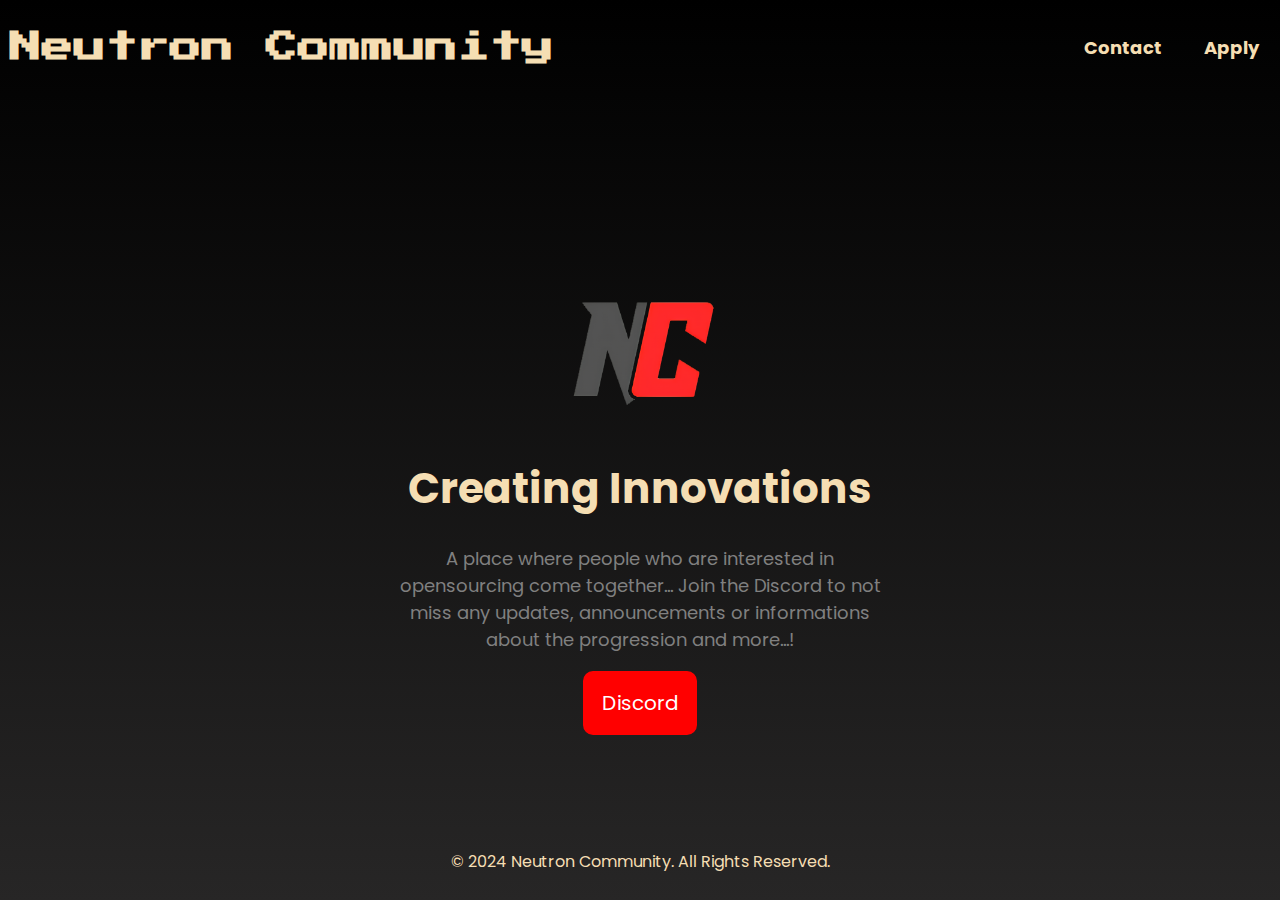
==== index.html @ c431fe49 "Update index.html" ====
<!DOCTYPE html>
<html lang="en">
<head>
    <meta charset="UTF-8">
    <meta name="viewport" content="width=device-width, initial-scale=1.0">
    <link rel="stylesheet" href="style.css">
    <link href='https://unpkg.com/boxicons@2.1.4/css/boxicons.min.css' rel='stylesheet'>
    <link rel="shortcut icon" type="image/x-icon" href="assets/neutron_community.png">
    <title>Neutron Community</title>
    <style>
        @import url('https://fonts.googleapis.com/css2?family=Press+Start+2P&display=swap');
        @import url('https://fonts.googleapis.com/css2?family=Poppins:ital,wght@0,100;0,200;0,300;0,400;0,500;0,600;0,700;0,800;0,900&display=swap');

        body {
            background: linear-gradient(black, rgb(39, 38, 38));
            background-repeat: no-repeat;
            background-attachment: fixed;
            margin: 0;
            font-family: "Poppins", sans-serif;
            display: flex;
            flex-direction: column;
            min-height: 100vh;
        }

        #title {
            font-family: "Press Start 2P", sans-serif;
            color: wheat;
        }

        header {
            top: 0;
            left: 0;
            right: 0;
            background-clip: padding-box;
            padding: 10px;
            display: flex;
            justify-content: space-between;
            align-items: center;
            width: 100%;
            z-index: 1000;
            box-sizing: border-box;
        }

        .heading {
            display: flex;
        }

        .header-links {
            display: flex;
            justify-content: flex-end;
            gap: 20px;
        }

        .header-links a {
            font-size: large;
            font-weight: bold;
            font-family: "Poppins", sans-serif;
            color: wheat;
            text-decoration: none;
            padding: 10px;
            box-sizing: border-box;
            border: 1px transparent solid;
            transition: color 0.3s, border 0.3s;
        }

        .header-links a:hover {
            background-color: wheat;
            border: 1px solid wheat;
            border-radius: 5%;
            color: black;
        }

        main {
            display: flex;
            justify-content: center;
            align-items:first baseline;
            flex: 1;
            padding: 20px;
            box-sizing: border-box;
        }

        .main-content {
            display: flex;
            flex-direction: column;
            align-items: center;
            text-align: center;
        }

        .maintextbox {
            max-width: 500px;
            font-family: "Poppins";
            font-weight: bolder;
            font-size: 35px;
        }

        .mainimage {
            max-width: 300px;
            width: 300px;
            height: auto;
            margin-top: 100px;
            margin-bottom: -100px;
        }

        .title {
            color: wheat;
            font-size: 1.2em;
        }

        .subtextbox {
            font-size: large;
            margin-top: -35px;
            width: 500px;
            color: gray;
        }

        .link-box {
            width: 110px;
            height: 60px;
            background-color: #FF0000;
            color: white;
            display: flex;
            justify-content: center;
            align-items: center;
            text-decoration: none;
            font-size: 20px;
            border-radius: 10px;
            position: relative;
            overflow: hidden;
            transition: all 0.3s ease;
            border: 2px solid red;
        }
        
        .link-box::before {
            content: "";
            position: absolute;
            top: 0;
            left: 0;
            width: 100%;
            height: 100%;
            background-color: rgba(255, 255, 255, 0.3);
            transform: translateX(-100%);
            transition: transform 0.5s ease;
        }

        .link-box:hover {
            background-color: black;
            color: white;
            border: 2px solid red;
        }

        .link-box:hover::before {
            transform: translateX(0);
        }

        footer {
            font-family: "Poppins", sans-serif;
            color: wheat;
            text-align: center;
            padding: 10px;
        }
    </style>
</head>
<body>
    <header>
        <div class="heading">
            <h1 id="title">Neutron Community</h1>
        </div>
        <div class="header-links">
            <a href="contact/contact.html">Contact</a>
            <a href="apply/apply.html">Apply</a>
        </div>
    </header>
    <main>
        <div class="main-content">
            <img src="assets/neutron_community.png" alt="Neutron Community Logo" class="mainimage">
            <div class="maintextbox">
                <p class="title">Creating Innovations</p>
            </div>
            <div class="subtextbox">
                <p class="subtitle">A place where people who are interested in opensourcing come together... Join the Discord to not miss any updates, announcements or informations about the progression and more...! </p>
            </div>
            <a href="https://discord.gg/m6Mf3HGQsh" target="_blank" class="link-box">
                <p>Discord</p>
            </a>
        </div>
    </main>
    <footer>
        <p>&copy; 2024 Neutron Community. All Rights Reserved.</p>
    </footer>
</body>
</html>
---- style.css ----
@import url('https://fonts.googleapis.com/css2?family=Press+Start+2P&display=swap');
@import url('https://fonts.googleapis.com/css2?family=Poppins:ital,wght@0,100;0,200;0,300;0,400;0,500;0,600;0,700;0,800;0,900&display=swap');
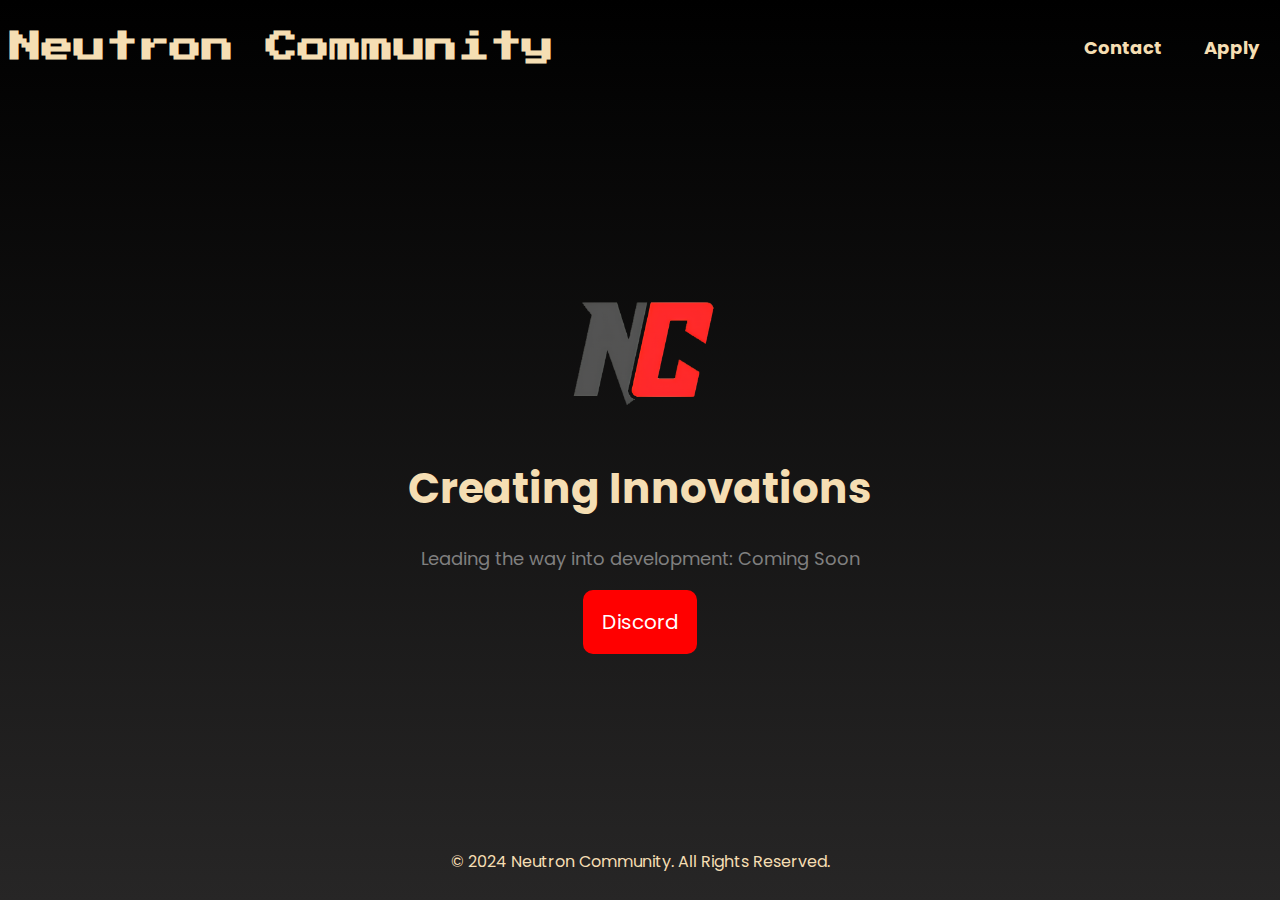
==== commit 4898f8b1: "Update index.html" ====
--- a/index.html
+++ b/index.html
@@ -60,7 +60,7 @@
             padding: 10px;
             box-sizing: border-box;
             border: 1px transparent solid;
-            transition: color 0.3s, border 0.3s;
+            transition: color 1.0s, border 1.0s;
         }
 
         .header-links a:hover {
@@ -126,7 +126,7 @@
             border-radius: 10px;
             position: relative;
             overflow: hidden;
-            transition: all 0.3s ease;
+            transition: all 0.6s ease;
             border: 2px solid red;
         }
         
@@ -177,7 +177,7 @@
                 <p class="title">Creating Innovations</p>
             </div>
             <div class="subtextbox">
-                <p class="subtitle">A place where people who are interested in opensourcing come together... Join the Discord to not miss any updates, announcements or informations about the progression and more...! </p>
+                <p class="subtitle">Leading the way into development: Coming Soon</p>
             </div>
             <a href="https://discord.gg/m6Mf3HGQsh" target="_blank" class="link-box">
                 <p>Discord</p>
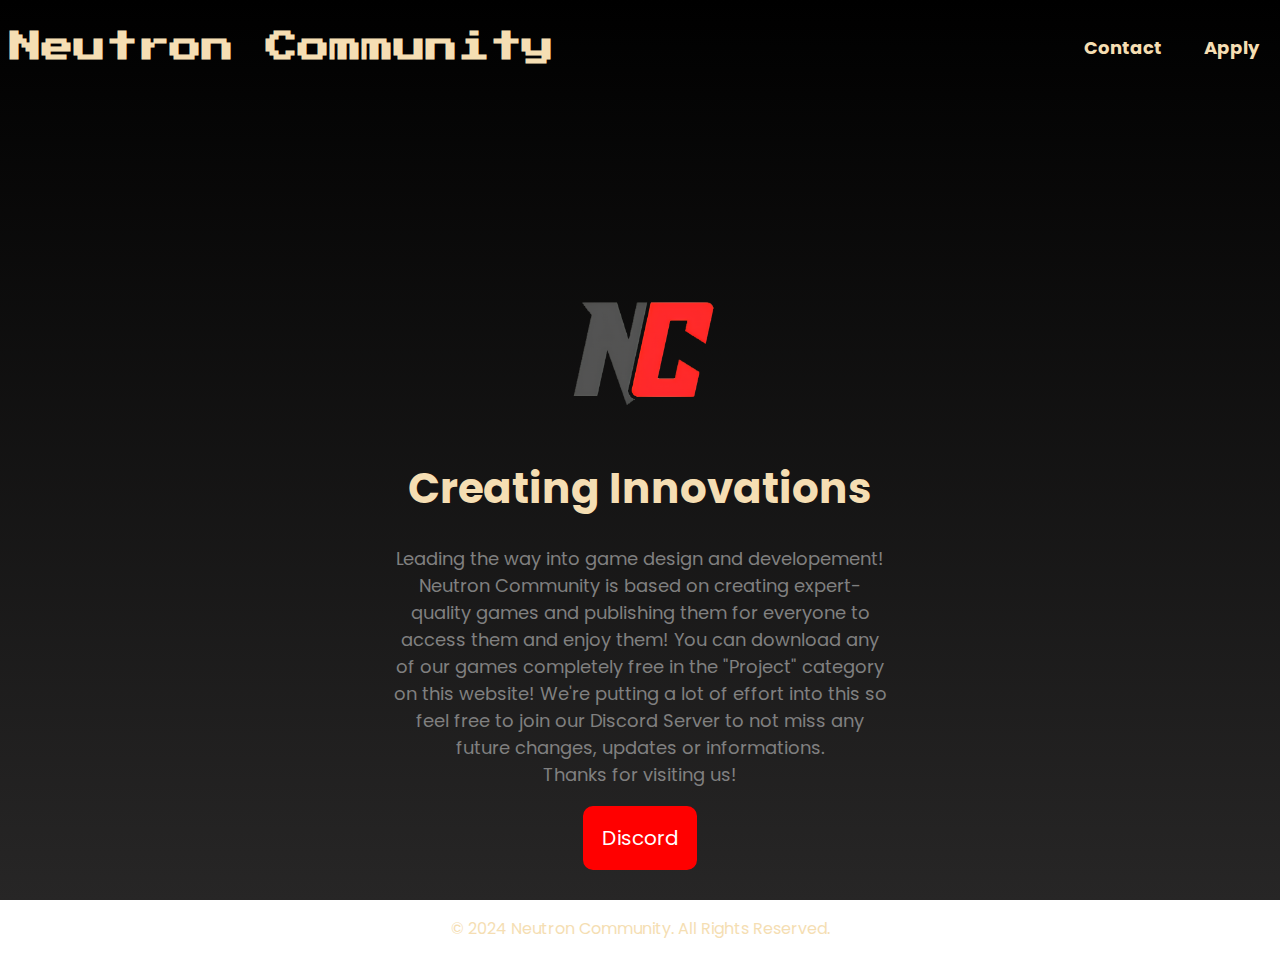
==== commit 59da1ce0: "Update index.html" ====
--- a/index.html
+++ b/index.html
@@ -177,7 +177,7 @@
                 <p class="title">Creating Innovations</p>
             </div>
             <div class="subtextbox">
-                <p class="subtitle">Leading the way into development: Coming Soon</p>
+                <p class="subtitle">Leading the way into game design and developement!<br> Neutron Community is based on creating expert-quality games and publishing them for everyone to access them and enjoy them! You can download any of our games completely free in the "Project" category on this website! We're putting a lot of effort into this so feel free to join our Discord Server to not miss any future changes, updates or informations.<br> Thanks for visiting us!</p>
             </div>
             <a href="https://discord.gg/m6Mf3HGQsh" target="_blank" class="link-box">
                 <p>Discord</p>
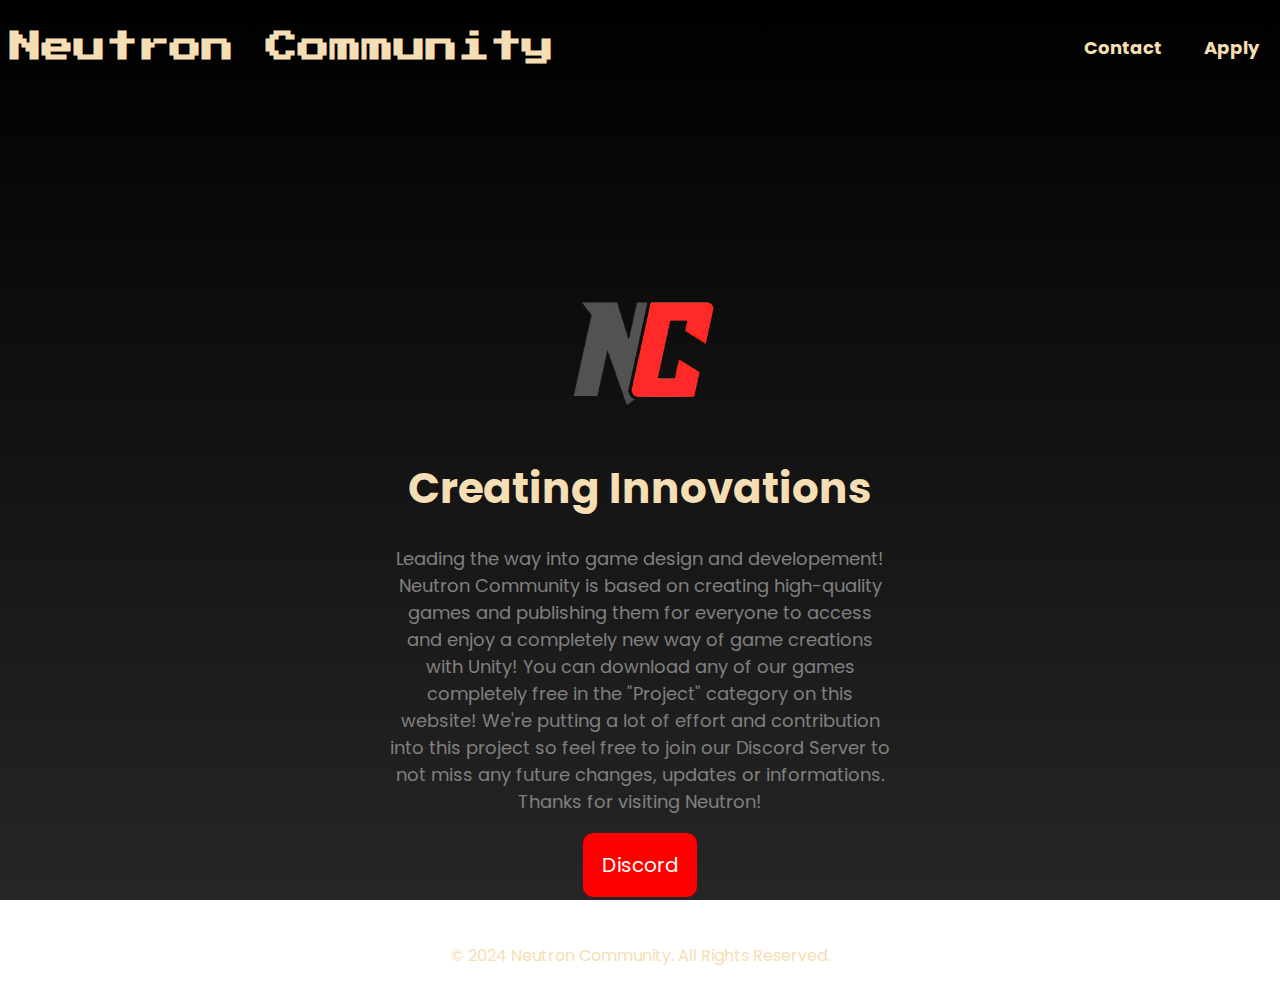
==== commit 8594e720: "Update index.html" ====
--- a/index.html
+++ b/index.html
@@ -177,7 +177,7 @@
                 <p class="title">Creating Innovations</p>
             </div>
             <div class="subtextbox">
-                <p class="subtitle">Leading the way into game design and developement!<br> Neutron Community is based on creating expert-quality games and publishing them for everyone to access them and enjoy them! You can download any of our games completely free in the "Project" category on this website! We're putting a lot of effort into this so feel free to join our Discord Server to not miss any future changes, updates or informations.<br> Thanks for visiting us!</p>
+                <p class="subtitle">Leading the way into game design and developement!<br> Neutron Community is based on creating high-quality games and publishing them for everyone to access and enjoy a completely new way of game creations with Unity! You can download any of our games completely free in the "Project" category on this website! We're putting a lot of effort and contribution into this project so feel free to join our Discord Server to not miss any future changes, updates or informations.<br> Thanks for visiting Neutron!</p>
             </div>
             <a href="https://discord.gg/m6Mf3HGQsh" target="_blank" class="link-box">
                 <p>Discord</p>
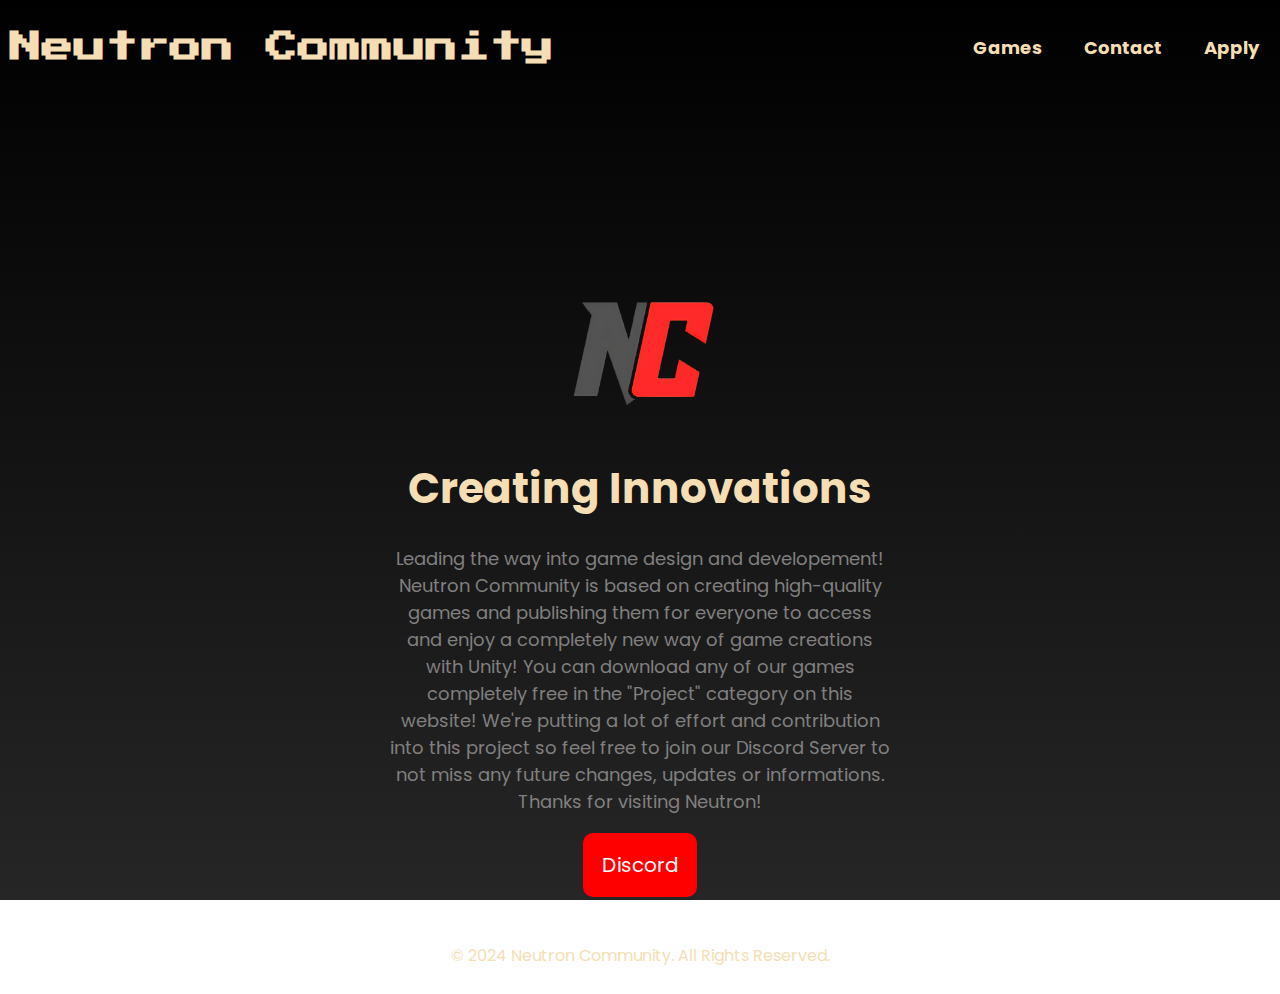
==== commit bb4d87d6: "Update index.html" ====
--- a/index.html
+++ b/index.html
@@ -166,6 +166,7 @@
             <h1 id="title">Neutron Community</h1>
         </div>
         <div class="header-links">
+             <a href="https://neutron-community.github.io/NeutronCommunity/Browse-Games/games.html">Games</a>
             <a href="contact/contact.html">Contact</a>
             <a href="apply/apply.html">Apply</a>
         </div>
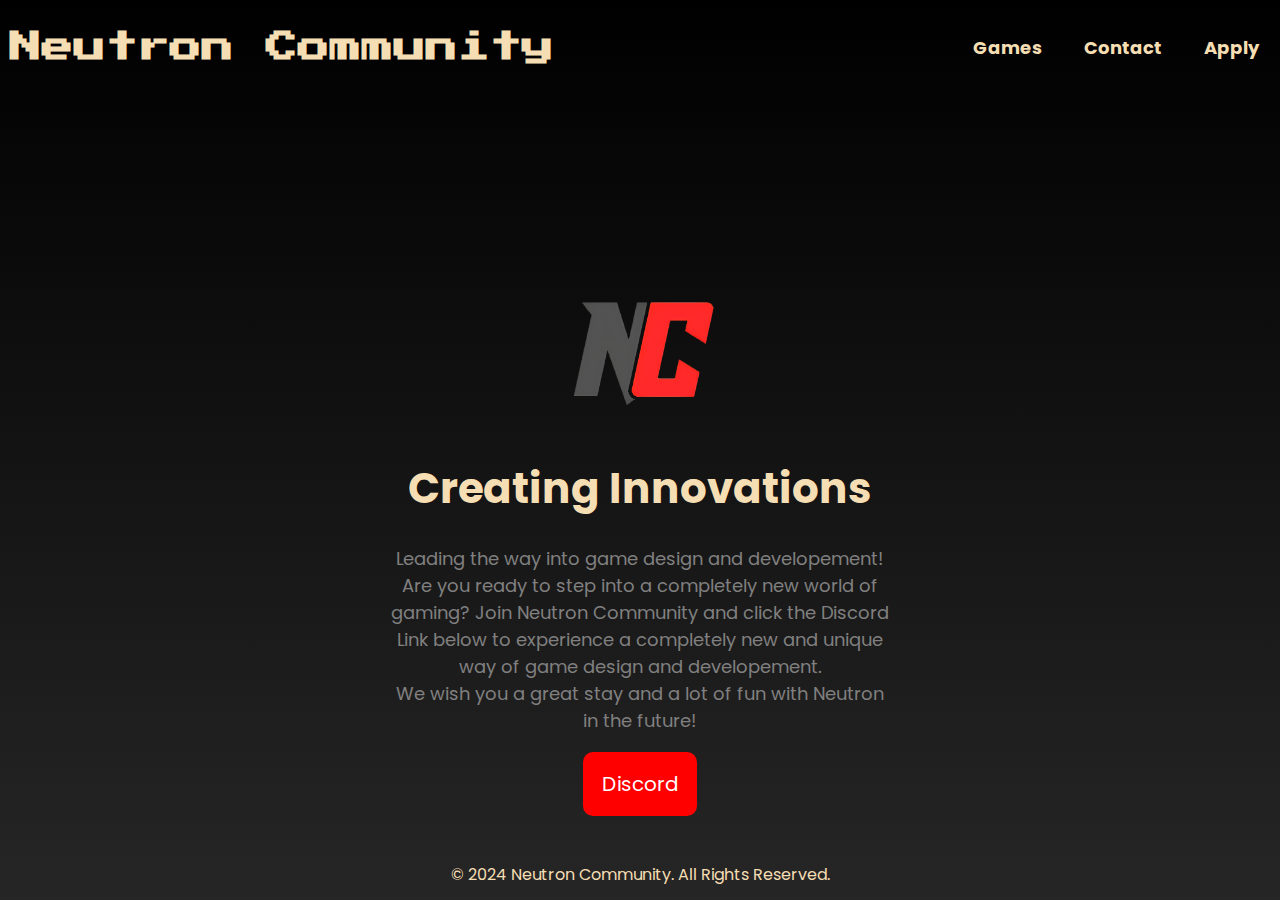
==== commit df5baa41: "Update index.html" ====
--- a/index.html
+++ b/index.html
@@ -178,7 +178,7 @@
                 <p class="title">Creating Innovations</p>
             </div>
             <div class="subtextbox">
-                <p class="subtitle">Leading the way into game design and developement!<br> Neutron Community is based on creating high-quality games and publishing them for everyone to access and enjoy a completely new way of game creations with Unity! You can download any of our games completely free in the "Project" category on this website! We're putting a lot of effort and contribution into this project so feel free to join our Discord Server to not miss any future changes, updates or informations.<br> Thanks for visiting Neutron!</p>
+                <p class="subtitle">Leading the way into game design and developement!<br> Are you ready to step into a completely new world of gaming? Join Neutron Community and click the Discord Link below to experience a completely new and unique way of game design and developement.<br> We wish you a great stay and a lot of fun with Neutron in the future!</p>
             </div>
             <a href="https://discord.gg/m6Mf3HGQsh" target="_blank" class="link-box">
                 <p>Discord</p>
